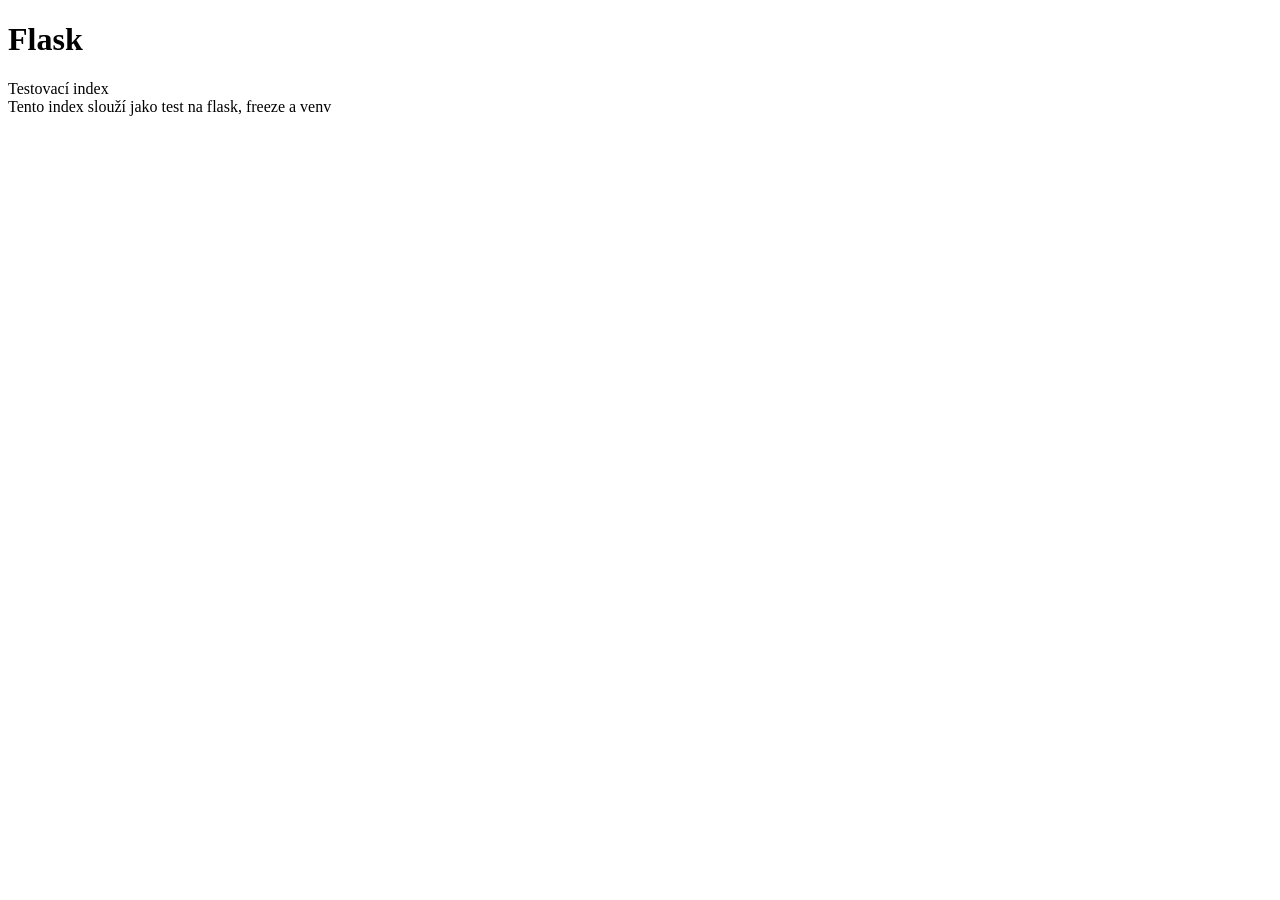
==== templates/index.html @ c33a3fbd "Add files via upload" ====
<!DOCTYPE html>
<html lang="en">
<head>
    <meta charset="UTF-8">
    <meta name="viewport" content="width=device-width, initial-scale=1.0">
    <title>Document</title>
</head>
<body>
    <h1>Flask</h1>
    Testovací index <br>
    Tento index slouží jako test na flask, freeze a venv
    
</body>
</html>
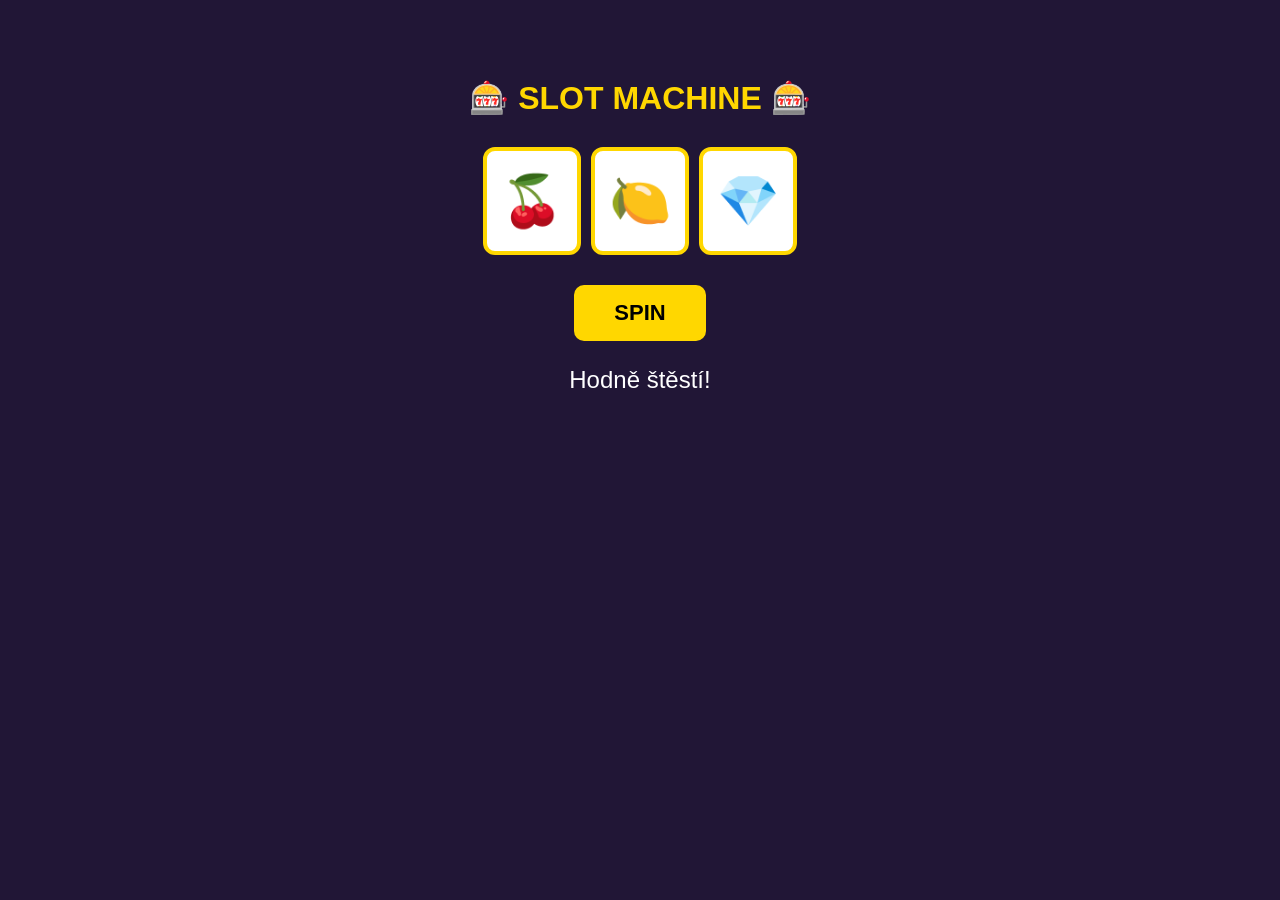
==== commit 66d8fa5d: "Add files via upload" ====
--- a/templates/index.html
+++ b/templates/index.html
@@ -1,14 +1,73 @@
 <!DOCTYPE html>
-<html lang="en">
+<html lang="cs">
 <head>
-    <meta charset="UTF-8">
-    <meta name="viewport" content="width=device-width, initial-scale=1.0">
-    <title>Document</title>
+  <meta charset="UTF-8">
+  <meta name="viewport" content="width=device-width, initial-scale=1">
+  
+  <title>Slot Machine</title>
+  <style>
+    body {
+      background: #211636;
+      color: white;
+      font-family: Arial, sans-serif;
+      text-align: center;
+      padding: 50px 15px;
+    }
+
+    h1 { color: gold; }
+
+    .machine {
+      display: flex;
+      justify-content: center;
+      gap: 10px;
+      margin: 30px auto;
+    }
+
+    .reel {
+      background: white;
+      border: 4px solid gold;
+      border-radius: 12px;
+      width: 90px;
+      height: 100px;
+      display: flex;
+      align-items: center;
+      justify-content: center;
+      font-size: 50px;
+    }
+
+    button {
+      background: gold;
+      border: none;
+      border-radius: 10px;
+      padding: 15px 40px;
+      font-size: 22px;
+      font-weight: bold;
+      cursor: pointer;
+    }
+
+    button:hover { background: orange; }
+    button:disabled { opacity: 0.5; }
+
+    #result {
+      font-size: 24px;
+      margin: 25px;
+      min-height: 30px;
+    }
+  </style>
 </head>
 <body>
-    <h1>Flask</h1>
-    Testovací index <br>
-    Tento index slouží jako test na flask, freeze a venv
-    
+
+  <h1>🎰 SLOT MACHINE 🎰</h1>
+
+  <div class="machine">
+    <div class="reel" id="r1">🍒</div>
+    <div class="reel" id="r2">🍋</div>
+    <div class="reel" id="r3">💎</div>
+  </div>
+
+  <button id="spinButton" onclick="spin()">SPIN</button>
+
+  <div id="result">Hodně štěstí!</div>
+<script src="script.js"></script>
 </body>
 </html>
